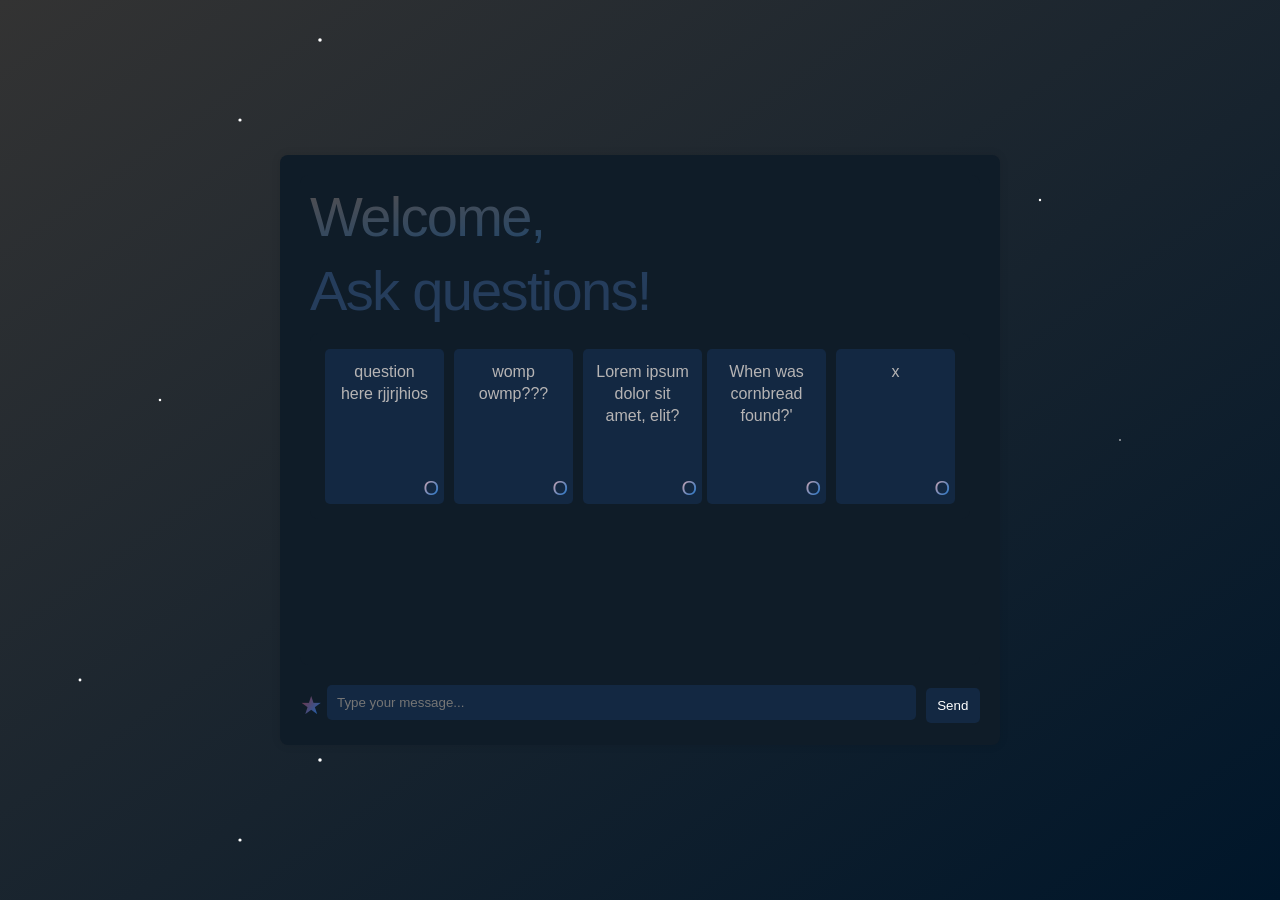
==== public/index.html @ 8bbe8752 "index.html" ====
<!DOCTYPE html>
<html lang="en">
<head>
    <meta charset="UTF-8">
    <meta name="viewport" content="width=device-width, initial-scale=1.0">
    <title>Space Chat</title>
    <style>
        body {
            font-family: Google Sans, Helvetica Neue, sans-serif;
            margin: 0;
            padding: 0;
            background-color: #00162a;
            color: #fff;
            display: flex;
            align-items: center;
            justify-content: center;
            background-image: linear-gradient(to bottom right, #333 0%, #00162a 100%);
            height: 100vh;
            position: relative;
            overflow: hidden;
        }

        body::before {
            content: "";
            position: absolute;
            top: 0;
            left: 0;
            width: 100%;
            height: 100%;
            background: url("data:image/svg+xml,%3Csvg xmlns='http://www.w3.org/2000/svg' viewBox='0 0 1600 900'%3E%3Ccircle cx='300' cy='150' r='2' fill='%23fff' /%3E%3Ccircle cx='900' cy='450' r='3' fill='%23fff' /%3E%3Ccircle cx='1300' cy='250' r='1.5' fill='%23fff' /%3E%3Ccircle cx='600' cy='600' r='2.5' fill='%23fff' /%3E%3Ccircle cx='1000' cy='750' r='2' fill='%23fff' /%3E%3Ccircle cx='1400' cy='550' r='1' fill='%23fff' /%3E%3Ccircle cx='100' cy='850' r='1.8' fill='%23fff' /%3E%3Ccircle cx='400' cy='50' r='2.2' fill='%23fff' /%3E%3Ccircle cx='1200' cy='700' r='1.3' fill='%23fff' /%3E%3Ccircle cx='800' cy='350' r='2.7' fill='%23fff' /%3E%3Ccircle cx='200' cy='500' r='1.6' fill='%23fff' /%3E%3C/svg%3E");
            animation: starsAnimation 60s linear infinite;
            pointer-events: none;
        }

        @keyframes starsAnimation {
            from {
                transform: translate(0, 0);
            }
            to {
                transform: translate(-50%, -50%);
            }
        }

        #chat-container {
            width: 680px;
            height: 550px;
            background-color: #0f1c28;
            border-radius: 8px;
            overflow: hidden;
            box-shadow: 0 0 10px rgba(0, 0, 0, 0.1);
            display: flex;
            flex-direction: column;
            position: relative;
            z-index: 1;
            padding: 20px;
        }

        #chat-messages {
            flex: 1;
            overflow-y: auto;
            background-color: #0f1c28;
            padding: 10px;
            border-radius: 8px;
            margin-bottom: 20px;
        }

        #user-input {
            display: flex;
            align-items: center;
            justify-content: space-between;
        }

        #user-input input {
            flex: 1;
            padding: 10px;
            border: none;
            border-radius: 5px;
            margin-right: 10px;
            background-color: #132842;
            color: #fff;
            margin-bottom: 5px;
        }

        #user-input::before {
            content: "★";
            font-size: 25px;
            background-image: linear-gradient(to bottom right, #8a2929 0%, #096cc9 100%);
            -webkit-background-clip: text;
            color: transparent;
            margin-right: 5px;
        }

        #welcome-text {
            font-weight: bold;
            color: #2ecc71;
            margin-bottom: 10px;
            background-image: linear-gradient(to bottom right, #555050 0%, #073e72 100%);
            -webkit-background-clip: text;
            color: transparent;
            font-size: 3.5rem;
            line-height: 4rem;
            font-weight: 500;
            letter-spacing: -.03em;
        }

        #info-text {
            font-weight: bold;
            color: #2ecc71;
            margin-bottom: 10px;
            background-color: #253d5c;
            -webkit-background-clip: text;
            color: transparent;
            font-size: 3.5rem;
            line-height: 4rem;
            font-weight: 500;
            letter-spacing: -.03em;
        }

        #suggestions {
            display: flex;
            flex-wrap: nowrap;
            overflow-x: auto;
            background-color: #0f1c28;
            padding: 10px;
            border-top: 1px solid #0f1c28;
            max-height: 200px;
            border-radius: 8px;
            height: 35%;
        }

        .suggestion {
            width: 90px;
            background-color: #132842;
            color: #b6b4b4;
            padding: 12px;
            margin: 5px;
            cursor: pointer;
            border-radius: 5px;
            width: 100px;
            text-align: center;
            position: relative;
            transition: background-color 0.3s ease;
            font-size: 1rem;
            font-weight: 400;
            letter-spacing: normal;
            line-height: 1.375rem;
        }

        .suggestion::after {
            content: "O";
            position: absolute;
            bottom: 5px;
            right: 5px;
            font-size: 20px;
            background-image: linear-gradient(to bottom right, #e6acac 0%, #096cc9 100%);
            -webkit-background-clip: text;
            color: transparent;
        }

        .suggestion:hover {
            background-color: #005599;
        }

        .suggestion:nth-child(3n) {
            margin-right: 0;
        }

        #user-input button {
            width: 8%;
            padding: 10px;
            border: none;
            border-radius: 5px;
            background-color: #132842;
            color: #fff;
            cursor: pointer;
            transition: background-color 0.3s ease;
        }

        #user-input button:hover {
            background-color: #004080;
        }
    </style>
</head>
<body>

<div id="chat-container">
    <div id="chat-messages">
        <div id="welcome-text">Welcome,</div>
        <div id="info-text">Ask questions!</div>
        <div id="suggestions">
            <div class="suggestion" onclick="selectSuggestion('question here rjjrjhios')">question here rjjrjhios</div>
            <div class="suggestion" onclick="selectSuggestion('womp owmp??')">womp owmp???</div>
            <div class="suggestion" onclick="selectSuggestion('Lorem ipsum dolor sit amet, elit?')">Lorem ipsum dolor sit amet, elit?</div>
            <div class="suggestion" onclick="selectSuggestion('When was cornbread found?')">When was cornbread found?'</div>
            <div class="suggestion" onclick="selectSuggestion('x')">x</div>
        </div>
    </div>

    <div id="user-input">
        <input type="text" id="user-message" placeholder="Type your message..." oninput="handleUserInput()" onkeyup="checkEnter()">
        <button onclick="sendMessage()">Send</button>
    </div>
</div>

<script src="main.js"></script>

<script>
    function sendMessage() {
        const userMessage = document.getElementById('user-message').value;
        if (userMessage.trim() !== '') {
            const chatMessages = document.getElementById('chat-messages');
            const userBubble = document.createElement('div');
            userBubble.className = 'user-bubble';
            userBubble.innerText = userMessage;
            chatMessages.appendChild(userBubble);
            document.getElementById('user-message').value = '';
            clearSuggestions();
            hideWelcomeText();
            chatMessages.scrollTop = chatMessages.scrollHeight;
        }
    }

    function selectSuggestion(suggestion) {
        document.getElementById('user-message').value = suggestion;
        sendMessage();
    }

    function clearSuggestions() {
        const suggestionsContainer = document.getElementById('suggestions');
        suggestionsContainer.innerHTML = '';
    }

    function checkEnter() {
        if (event.key === 'Enter') {
            sendMessage();
        }
    }

    function handleUserInput() {
        const userInput = document.getElementById('user-message').value;
        if (userInput.trim() !== '') {
            hideWelcomeText();
        }
    }

    function hideWelcomeText() {
        const welcomeText = document.getElementById('welcome-text');
        const infoText = document.getElementById('info-text');
        welcomeText.style.display = 'none';
        infoText.style.display = 'none';
        document.getElementById('suggestions').style.display = 'none';
    }
</script>

</body>
</html>
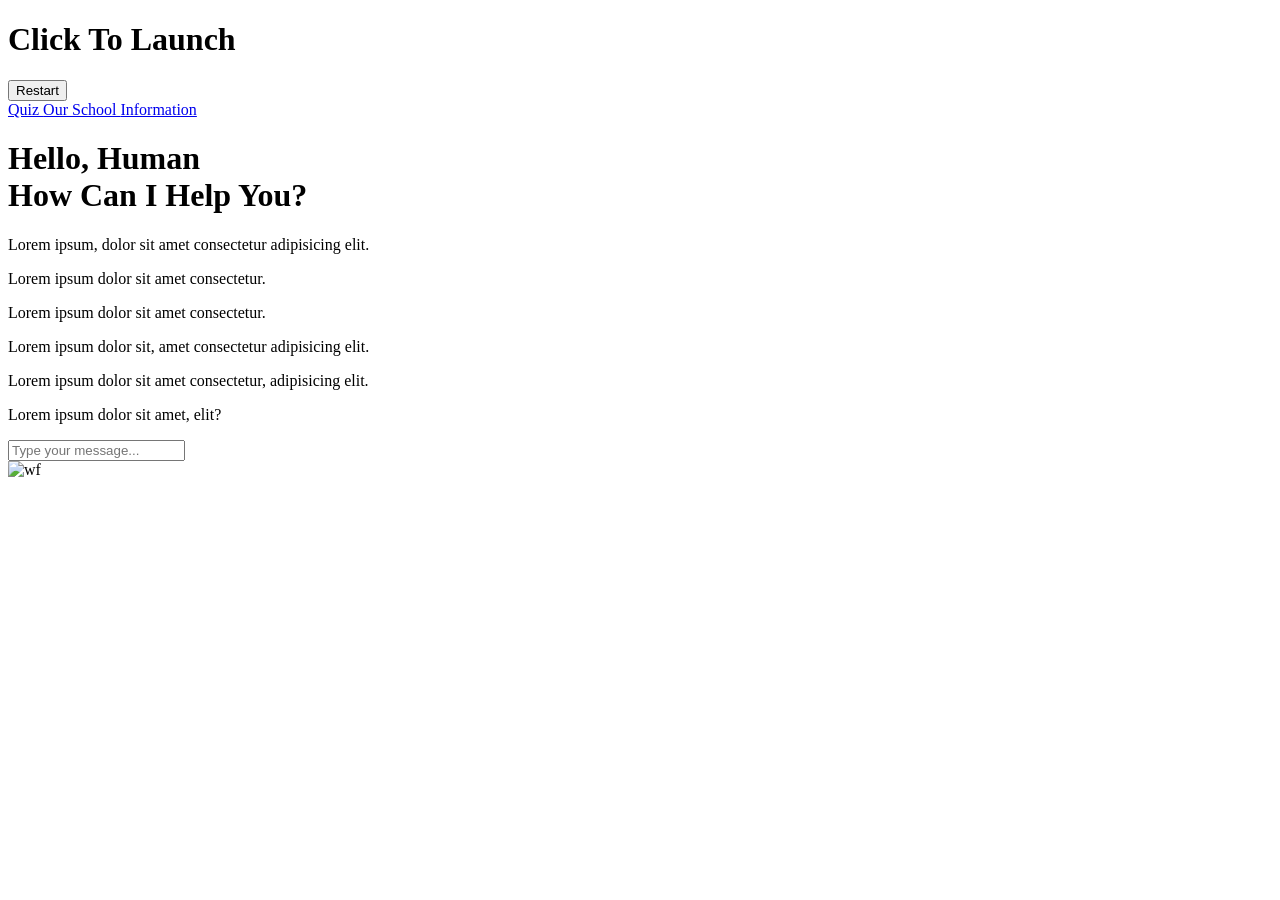
==== commit 71887dea: "Just look index.html This is just the code that I had, just take a look at it for now while I fix it" ====
--- a/public/index.html
+++ b/public/index.html
@@ -1,256 +1,276 @@
 <!DOCTYPE html>
 <html lang="en">
-<head>
-    <meta charset="UTF-8">
-    <meta name="viewport" content="width=device-width, initial-scale=1.0">
-    <title>Space Chat</title>
+  <head>
+    <script
+      src="https://kit.fontawesome.com/effe0ae4aa.js"
+      crossorigin="anonymous"
+    ></script>
+    <meta charset="UTF-8" />
+    <link rel="stylesheet" href="style.css" />
+    <title>SkillsUSA</title>
     <style>
-        body {
-            font-family: Google Sans, Helvetica Neue, sans-serif;
-            margin: 0;
-            padding: 0;
-            background-color: #00162a;
-            color: #fff;
-            display: flex;
-            align-items: center;
-            justify-content: center;
-            background-image: linear-gradient(to bottom right, #333 0%, #00162a 100%);
-            height: 100vh;
-            position: relative;
-            overflow: hidden;
-        }
-
-        body::before {
-            content: "";
-            position: absolute;
-            top: 0;
-            left: 0;
-            width: 100%;
-            height: 100%;
-            background: url("data:image/svg+xml,%3Csvg xmlns='http://www.w3.org/2000/svg' viewBox='0 0 1600 900'%3E%3Ccircle cx='300' cy='150' r='2' fill='%23fff' /%3E%3Ccircle cx='900' cy='450' r='3' fill='%23fff' /%3E%3Ccircle cx='1300' cy='250' r='1.5' fill='%23fff' /%3E%3Ccircle cx='600' cy='600' r='2.5' fill='%23fff' /%3E%3Ccircle cx='1000' cy='750' r='2' fill='%23fff' /%3E%3Ccircle cx='1400' cy='550' r='1' fill='%23fff' /%3E%3Ccircle cx='100' cy='850' r='1.8' fill='%23fff' /%3E%3Ccircle cx='400' cy='50' r='2.2' fill='%23fff' /%3E%3Ccircle cx='1200' cy='700' r='1.3' fill='%23fff' /%3E%3Ccircle cx='800' cy='350' r='2.7' fill='%23fff' /%3E%3Ccircle cx='200' cy='500' r='1.6' fill='%23fff' /%3E%3C/svg%3E");
-            animation: starsAnimation 60s linear infinite;
-            pointer-events: none;
-        }
-
-        @keyframes starsAnimation {
-            from {
-                transform: translate(0, 0);
-            }
-            to {
-                transform: translate(-50%, -50%);
-            }
-        }
-
-        #chat-container {
-            width: 680px;
-            height: 550px;
-            background-color: #0f1c28;
-            border-radius: 8px;
-            overflow: hidden;
-            box-shadow: 0 0 10px rgba(0, 0, 0, 0.1);
-            display: flex;
-            flex-direction: column;
-            position: relative;
-            z-index: 1;
-            padding: 20px;
-        }
-
-        #chat-messages {
-            flex: 1;
-            overflow-y: auto;
-            background-color: #0f1c28;
-            padding: 10px;
-            border-radius: 8px;
-            margin-bottom: 20px;
-        }
-
-        #user-input {
-            display: flex;
-            align-items: center;
-            justify-content: space-between;
-        }
-
-        #user-input input {
-            flex: 1;
-            padding: 10px;
-            border: none;
-            border-radius: 5px;
-            margin-right: 10px;
-            background-color: #132842;
-            color: #fff;
-            margin-bottom: 5px;
-        }
-
-        #user-input::before {
-            content: "★";
-            font-size: 25px;
-            background-image: linear-gradient(to bottom right, #8a2929 0%, #096cc9 100%);
-            -webkit-background-clip: text;
-            color: transparent;
-            margin-right: 5px;
-        }
-
-        #welcome-text {
-            font-weight: bold;
-            color: #2ecc71;
-            margin-bottom: 10px;
-            background-image: linear-gradient(to bottom right, #555050 0%, #073e72 100%);
-            -webkit-background-clip: text;
-            color: transparent;
-            font-size: 3.5rem;
-            line-height: 4rem;
-            font-weight: 500;
-            letter-spacing: -.03em;
-        }
-
-        #info-text {
-            font-weight: bold;
-            color: #2ecc71;
-            margin-bottom: 10px;
-            background-color: #253d5c;
-            -webkit-background-clip: text;
-            color: transparent;
-            font-size: 3.5rem;
-            line-height: 4rem;
-            font-weight: 500;
-            letter-spacing: -.03em;
-        }
-
-        #suggestions {
-            display: flex;
-            flex-wrap: nowrap;
-            overflow-x: auto;
-            background-color: #0f1c28;
-            padding: 10px;
-            border-top: 1px solid #0f1c28;
-            max-height: 200px;
-            border-radius: 8px;
-            height: 35%;
-        }
-
-        .suggestion {
-            width: 90px;
-            background-color: #132842;
-            color: #b6b4b4;
-            padding: 12px;
-            margin: 5px;
-            cursor: pointer;
-            border-radius: 5px;
-            width: 100px;
-            text-align: center;
-            position: relative;
-            transition: background-color 0.3s ease;
-            font-size: 1rem;
-            font-weight: 400;
-            letter-spacing: normal;
-            line-height: 1.375rem;
-        }
-
-        .suggestion::after {
-            content: "O";
-            position: absolute;
-            bottom: 5px;
-            right: 5px;
-            font-size: 20px;
-            background-image: linear-gradient(to bottom right, #e6acac 0%, #096cc9 100%);
-            -webkit-background-clip: text;
-            color: transparent;
-        }
-
-        .suggestion:hover {
-            background-color: #005599;
-        }
-
-        .suggestion:nth-child(3n) {
-            margin-right: 0;
-        }
-
-        #user-input button {
-            width: 8%;
-            padding: 10px;
-            border: none;
-            border-radius: 5px;
-            background-color: #132842;
-            color: #fff;
-            cursor: pointer;
-            transition: background-color 0.3s ease;
-        }
-
-        #user-input button:hover {
-            background-color: #004080;
-        }
+      @import url("https://fonts.googleapis.com/css2?family=Montserrat:wght@300;400&display=swap");
     </style>
-</head>
-<body>
-
-<div id="chat-container">
-    <div id="chat-messages">
-        <div id="welcome-text">Welcome,</div>
-        <div id="info-text">Ask questions!</div>
-        <div id="suggestions">
-            <div class="suggestion" onclick="selectSuggestion('question here rjjrjhios')">question here rjjrjhios</div>
-            <div class="suggestion" onclick="selectSuggestion('womp owmp??')">womp owmp???</div>
-            <div class="suggestion" onclick="selectSuggestion('Lorem ipsum dolor sit amet, elit?')">Lorem ipsum dolor sit amet, elit?</div>
-            <div class="suggestion" onclick="selectSuggestion('When was cornbread found?')">When was cornbread found?'</div>
-            <div class="suggestion" onclick="selectSuggestion('x')">x</div>
+  </head>
+  <body>
+    <h1 id="toggler">Click To Launch</h1>
+    <div class="container">
+      <div class="circle" id="circle">
+        <div class="hidden-content">
+          <div class="flex">
+            <nav>
+              <button class="new_chat" onclick="startNewChat()">
+                <span> Restart </span>
+                <i class="fa-solid fa-star outside"></i>
+                <div class="stars">
+                  <i class="fa-solid fa-star"></i>
+                </div>
+              </button>
+              <div class="bottom">
+                <div class="links">
+                  <a href="#" onclick="showQuiz()">
+                    <i class="fa-regular fa-pen-to-square"></i>
+                    Quiz
+                  </a>
+                  <a href="#" onclick="showSchool()">
+                    <i class="fa-regular fa-image"></i>
+                    Our School
+                  </a>
+                  <a href="#" onclick="showInformation()">
+                    <i class="fa-brands fa-readme"></i>
+                    Information
+                  </a>
+                </div>
+              </div>
+            </nav>
+
+            <div id="chat-container">
+              <div id="chat-messages">
+                <h1 id="welcome-text">
+                  Hello, Human <br />
+                  <span>How Can I Help You?</span>
+                </h1>
+                <div id="suggestions">
+                  <div
+                    class="suggestion"
+                    onclick="selectSuggestion('Lorem ipsum dolor sit amet, elit?')"
+                  >
+                    <div class="top">
+                      <p>
+                        Lorem ipsum, dolor sit amet consectetur adipisicing
+                        elit.
+                      </p>
+                    </div>
+                  </div>
+                  <div
+                    class="suggestion"
+                    onclick="selectSuggestion('Lorem ipsum dolor sit amet, elit?')"
+                  >
+                    <div class="top">
+                      <p>Lorem ipsum dolor sit amet consectetur.</p>
+                    </div>
+                  </div>
+                  <div
+                    class="suggestion"
+                    onclick="selectSuggestion('Lorem ipsum dolor sit amet, elit?')"
+                  >
+                    <div class="top">
+                      <p>Lorem ipsum dolor sit amet consectetur.</p>
+                    </div>
+                  </div>
+                  <div
+                    class="suggestion"
+                    onclick="selectSuggestion('Lorem ipsum dolor sit amet, elit?')"
+                  >
+                    <div class="top">
+                      <p>
+                        Lorem ipsum dolor sit, amet consectetur adipisicing
+                        elit.
+                      </p>
+                    </div>
+                  </div>
+                  <div
+                    class="suggestion"
+                    onclick="selectSuggestion('Lorem ipsum dolor sit amet, elit?')"
+                  >
+                    <div class="top">
+                      <p>
+                        Lorem ipsum dolor sit amet consectetur, adipisicing
+                        elit.
+                      </p>
+                    </div>
+                  </div>
+                  <div
+                    class="suggestion"
+                    onclick="selectSuggestion('Lorem ipsum dolor sit amet, elit?')"
+                  >
+                    <div class="top">
+                      <p>Lorem ipsum dolor sit amet, elit?</p>
+                    </div>
+                  </div>
+                </div>
+              </div>
+
+              <div id="quiz-container" style="display: none;">
+
+                <div class="wrapper">
+                    <div id="quiz">
+                        <div class="left">
+                            <h2>Welcome to<br>
+                                <span> the Quiz</span>
+                            </h2>
+                            <p></p>
+                            <p id="question"></p>
+                        </div>
+                        <div class="right">
+                            <div class="buttons">
+                                <button id="btn0"><span class="letter-box">A</span><span id="choice0"></span></button>
+                                <button id="btn1"><span class="letter-box">B</span><span id="choice1"></span></button>
+                                <button id="btn2"><span class="letter-box">C</span><span id="choice2"></span></button>
+                                <button id="btn3"><span class="letter-box">D</span><span id="choice3"></span></button>
+                            </div>
+                        </div>
+                        <div class="progress-container">
+                            <div id="progress-bar"></div>
+                            <img src="Assets/side-rocket.png" class="barcket" id="barcket" alt="Side Rocket">
+                        </div>
+                    </div>
+                    <!-- Display score -->
+                    <div id="score-container">
+                      <h2>Your Score!</h2>
+                      <span id="score">0</span>
+                      <div id="buttons-container">
+                        <button id="try-again" onclick="resetQuiz()">Try Again</button>
+                        <button id="bonus-button" onclick="turnLightOn()">Turn On Bonus</button>
+                      </div>
+                    </div>
+                    
+                </div>
+                
+            </div>
+            
+
+            <div id="our-school-container" class="section-container" style="display: none;">
+              <h2>gallery stuff will go here</h2>
+            </div>
+            
+            <div class="info" id="information-container" style="display: none;">
+              <h2>
+                SkillsUSA at Reading Muhlenberg Career & Technology Center
+              </h2>
+              <p>
+                At RMCTC, SkillsUSA is more than just an organization;
+                it's a cornerstone of our educational approach. As a
+                chapter with students from all program areas, we embody
+                the spirit of SkillsUSA through our commitment to personal
+                development, workplace skills, and technical excellence.
+              </p>
+              <p>
+                Through the Framework, SkillsUSA students hone their
+                hands-on skills against current industry standards in more
+                than 130 occupational areas, from 3-D Animation to Welding
+                and nearly everything in between. At the same time, they
+                develop the transformative career-readiness skills —
+                teamwork, communication, professionalism, leadership and
+                more — that fuel career and life success.
+              </p>
+              <h3>Our Approach</h3>
+              <p>
+                We integrate the SkillsUSA framework into every aspect of
+                our educational experience. Whether it's through classroom
+                learning, co-op opportunities, internships, or community
+                service, we strive to equip our students with the skills
+                they need to succeed in their careers from day one.
+              </p>
+
+              <h3>Community Engagement</h3>
+              <p>
+                Our commitment to SkillsUSA extends beyond the classroom.
+                Through partnerships with local businesses like East Penn
+                Manufacturing, Fraser Advanced, and Reading Hospital,
+                among others, our students gain real-world experience
+                while making meaningful contributions to our community.
+              </p>
+              <h3>Personal and Professional Growth</h3>
+              <p>
+                At RMCTC, we prioritize the development of essential
+                skills such as resume writing, interviewing, and conflict
+                resolution, all of which are integral parts of the
+                SkillsUSA framework. Additionally, our technical skills
+                curriculum is seamlessly integrated into our daily
+                schedule, ensuring that every student receives a
+                comprehensive education.
+              </p>
+              <h3>Core Values</h3>
+              <p>
+                We are guided by the core values of integrity, respect,
+                responsibility, community, and service. These values
+                inform everything we do, from our interactions with
+                students and staff to our partnerships with industry
+                leaders.
+              </p>
+              <h3>Impact</h3>
+              <p>
+                The impact of SkillsUSA at RMCTC is evident in the success
+                stories of our students. From gaining confidence and
+                discovering passions to securing employment in high-demand
+                fields, SkillsUSA has transformed countless lives within
+                our school community.
+              </p>
+              <h3>Symbols and Traditions</h3>
+              <p>
+                From the iconic SkillsUSA emblem to the solemn recitation
+                of the SkillsUSA Pledge, our school embraces the symbols
+                and traditions that define the SkillsUSA experience. These
+                rituals serve as reminders of our shared commitment to
+                professionalism, service, and lifelong learning.
+              </p>
+              <br />
+              <div class="rmctc">
+                <h2>Join Us</h2>
+                <p>
+                  At RMCTC, SkillsUSA isn't just an organization; it's a
+                  community dedicated to empowering students and shaping
+                  the future of the skilled trades. Join us as we continue
+                  to uphold the ideals of SkillsUSA and prepare the next
+                  generation of skilled professionals and leaders.
+                </p>
+              </div>
+            </div>
+
+
+
+              <div id="user-input" class="expander">
+                <input
+                  type="text"
+                  id="user-message"
+                  placeholder="Type your message..."
+                  oninput="handleUserInput()"
+                  onkeyup="checkEnter()"
+                />
+                <i class="fa-solid fa-paper-plane"></i>
+              </div>
+            </div>
+          </div>
         </div>
+      </div>
+      <div id="pulse" class="pulse">
+        <span style="--i: 1"></span>
+        <span style="--i: 2"></span>
+        <span style="--i: 3"></span>
+        <span style="--i: 4"></span>
+        <span style="--i: 5"></span>
+      </div>
+
+      <div class="rocket" id="rocket" onclick="expandCircle()">
+        <img src="assets/rocket.png" alt="wf" />
+      </div>
     </div>
 
-    <div id="user-input">
-        <input type="text" id="user-message" placeholder="Type your message..." oninput="handleUserInput()" onkeyup="checkEnter()">
-        <button onclick="sendMessage()">Send</button>
-    </div>
-</div>
-
-<script src="main.js"></script>
-
-<script>
-    function sendMessage() {
-        const userMessage = document.getElementById('user-message').value;
-        if (userMessage.trim() !== '') {
-            const chatMessages = document.getElementById('chat-messages');
-            const userBubble = document.createElement('div');
-            userBubble.className = 'user-bubble';
-            userBubble.innerText = userMessage;
-            chatMessages.appendChild(userBubble);
-            document.getElementById('user-message').value = '';
-            clearSuggestions();
-            hideWelcomeText();
-            chatMessages.scrollTop = chatMessages.scrollHeight;
-        }
-    }
-
-    function selectSuggestion(suggestion) {
-        document.getElementById('user-message').value = suggestion;
-        sendMessage();
-    }
-
-    function clearSuggestions() {
-        const suggestionsContainer = document.getElementById('suggestions');
-        suggestionsContainer.innerHTML = '';
-    }
-
-    function checkEnter() {
-        if (event.key === 'Enter') {
-            sendMessage();
-        }
-    }
-
-    function handleUserInput() {
-        const userInput = document.getElementById('user-message').value;
-        if (userInput.trim() !== '') {
-            hideWelcomeText();
-        }
-    }
-
-    function hideWelcomeText() {
-        const welcomeText = document.getElementById('welcome-text');
-        const infoText = document.getElementById('info-text');
-        welcomeText.style.display = 'none';
-        infoText.style.display = 'none';
-        document.getElementById('suggestions').style.display = 'none';
-    }
-</script>
-
-</body>
+    <script src="script.js"></script>
+    <script src="/main.js"></script>
+    <script src="server.js"></script>
+    <script src="https://cdn.jsdelivr.net/npm/canvas-confetti@1.0.1"></script>
+
+  </body>
 </html>
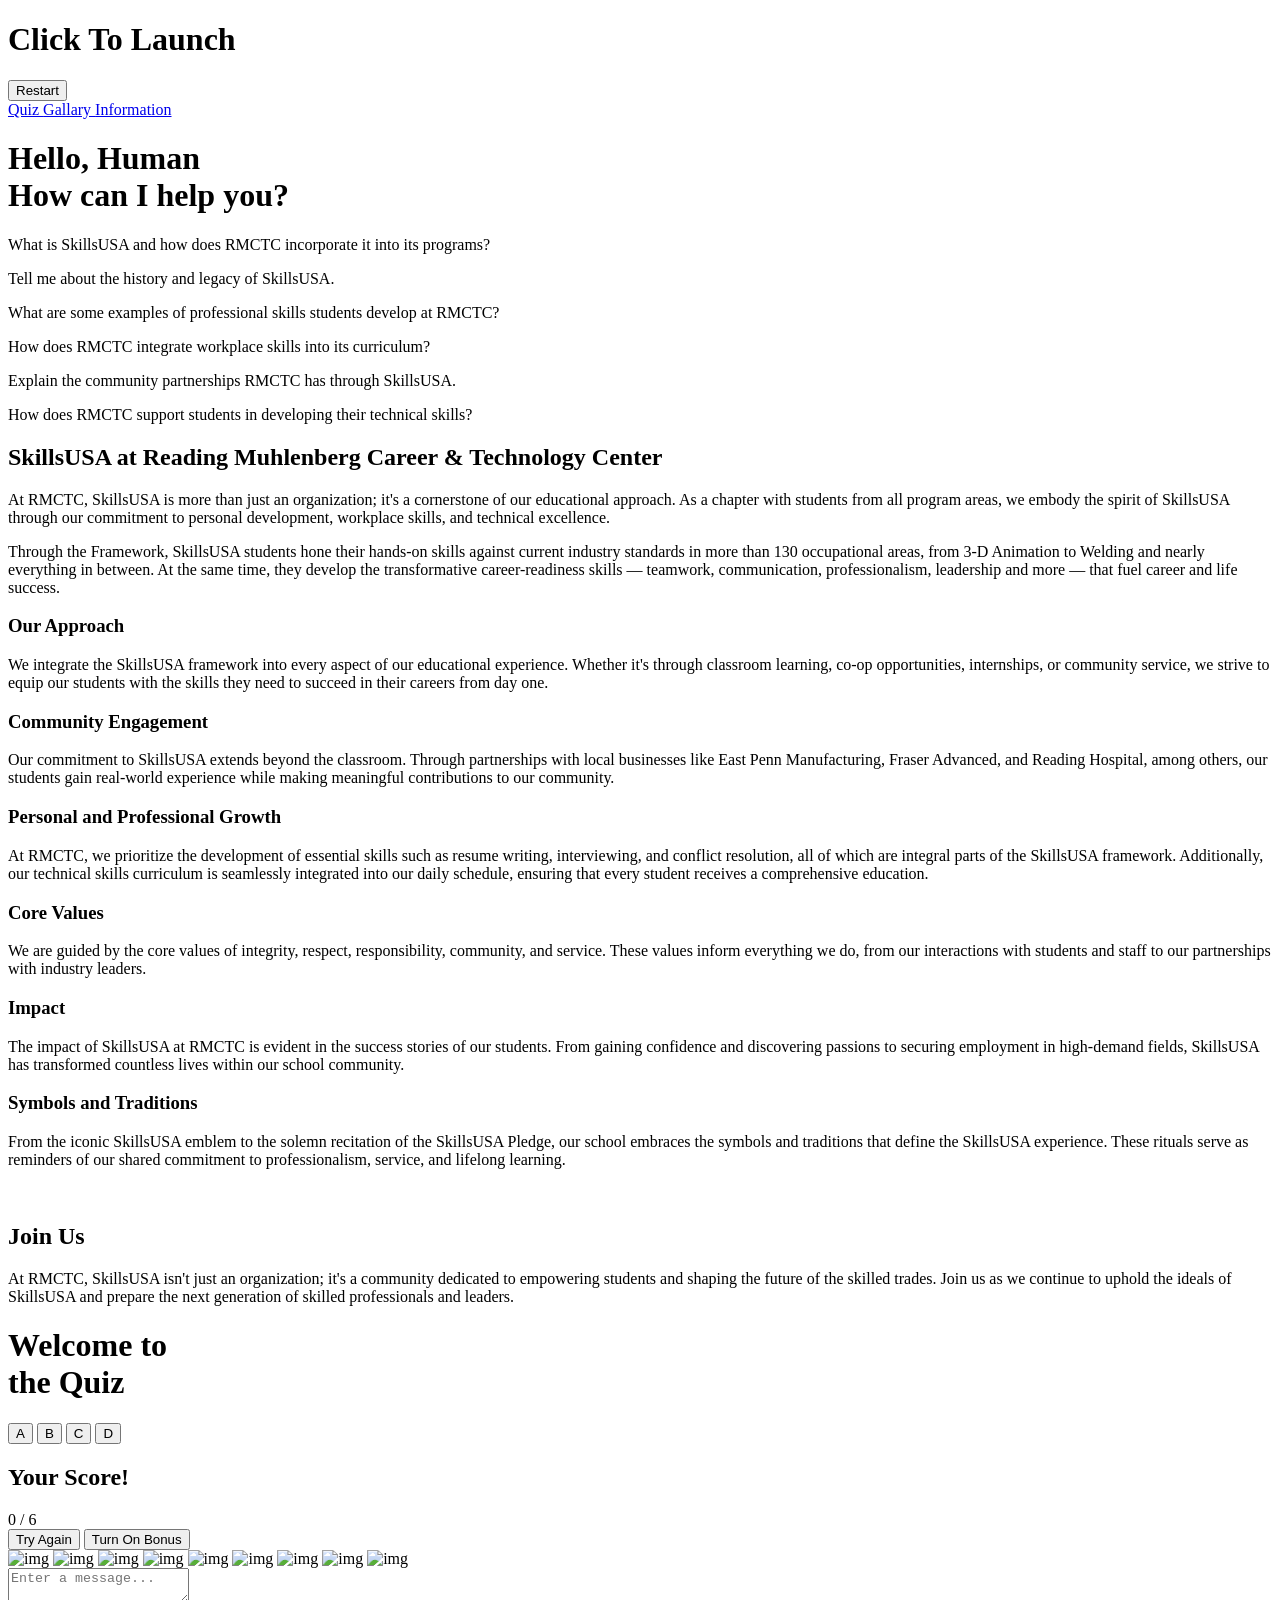
==== commit 2c0bac15: "Last index.html" ====
--- a/public/index.html
+++ b/public/index.html
@@ -6,7 +6,11 @@
       crossorigin="anonymous"
     ></script>
     <meta charset="UTF-8" />
-    <link rel="stylesheet" href="style.css" />
+    <link rel="stylesheet" href="chat.css" />
+    <link rel="stylesheet" href="info.css" />
+    <link rel="stylesheet" href="quiz.css" />
+    <link rel="stylesheet" href="school.css" />
+
     <title>SkillsUSA</title>
     <style>
       @import url("https://fonts.googleapis.com/css2?family=Montserrat:wght@300;400&display=swap");
@@ -17,238 +21,283 @@
     <div class="container">
       <div class="circle" id="circle">
         <div class="hidden-content">
-          <div class="flex">
-            <nav>
-              <button class="new_chat" onclick="startNewChat()">
-                <span> Restart </span>
-                <i class="fa-solid fa-star outside"></i>
-                <div class="stars">
-                  <i class="fa-solid fa-star"></i>
-                </div>
-              </button>
-              <div class="bottom">
-                <div class="links">
-                  <a href="#" onclick="showQuiz()">
-                    <i class="fa-regular fa-pen-to-square"></i>
-                    Quiz
-                  </a>
-                  <a href="#" onclick="showSchool()">
-                    <i class="fa-regular fa-image"></i>
-                    Our School
-                  </a>
-                  <a href="#" onclick="showInformation()">
-                    <i class="fa-brands fa-readme"></i>
-                    Information
-                  </a>
-                </div>
+          <div class="hidden-content">
+            <div class="flex chat_container">
+              <div class="left">
+                <nav>
+                  <button class="new_chat" onclick="restartPage()">
+                    <span> Restart </span>
+                    <i class="fa-solid fa-star outside"></i>
+                    <div class="stars">
+                      <i class="fa-solid fa-star"></i>
+                    </div>
+                  </button>
+                  <div class="bottom">
+                    <div class="links">
+                      <a href="#" onclick="showQuiz()">
+                        <i class="fa-regular fa-pen-to-square"></i>
+                        Quiz
+                      </a>
+                      <a href="#" onclick="showSchool()">
+                        <i class="fa-regular fa-image"></i>
+                        Gallary
+                      </a>
+                      <a href="#" onclick="showInfo()">
+                        <i class="fa-brands fa-readme"></i>
+                        Information
+                      </a>
+                    </div>
+                  </div>
+                </nav>
               </div>
-            </nav>
-
-            <div id="chat-container">
-              <div id="chat-messages">
-                <h1 id="welcome-text">
-                  Hello, Human <br />
-                  <span>How Can I Help You?</span>
-                </h1>
-                <div id="suggestions">
-                  <div
-                    class="suggestion"
-                    onclick="selectSuggestion('Lorem ipsum dolor sit amet, elit?')"
-                  >
-                    <div class="top">
+              <div class="right">
+                <div class="in-chat">
+                  <ul class="chatbox"></ul>
+                  <div class="intro">
+                    <h1 id="title" class="title">
+                      Hello, Human <br />
+                      <span>How can I help you?</span>
+                    </h1>
+                    <div id="suggestions" class="suggestions">
+                      <div class="suggestion">
+                        <p>
+                          What is SkillsUSA and how does RMCTC incorporate it
+                          into its programs?
+                        </p>
+                      </div>
+                      <div class="suggestion">
+                        <p>
+                          Tell me about the history and legacy of SkillsUSA.
+                        </p>
+                      </div>
+                      <div class="suggestion">
+                        <p>
+                          What are some examples of professional skills students
+                          develop at RMCTC?
+                        </p>
+                      </div>
+                      <div class="suggestion">
+                        <p>
+                          How does RMCTC integrate workplace skills into its
+                          curriculum?
+                        </p>
+                      </div>
+                      <div class="suggestion">
+                        <p>
+                          Explain the community partnerships RMCTC has through
+                          SkillsUSA.
+                        </p>
+                      </div>
+                      <div class="suggestion">
+                        <p>
+                          How does RMCTC support students in developing their
+                          technical skills?
+                        </p>
+                      </div>
+                    </div>
+                  </div>
+                  <div id="info_page" class="info">
+                    <h2>
+                      SkillsUSA at Reading Muhlenberg Career & Technology Center
+                    </h2>
+                    <p>
+                      At RMCTC, SkillsUSA is more than just an organization;
+                      it's a cornerstone of our educational approach. As a
+                      chapter with students from all program areas, we embody
+                      the spirit of SkillsUSA through our commitment to personal
+                      development, workplace skills, and technical excellence.
+                    </p>
+                    <p>
+                      Through the Framework, SkillsUSA students hone their
+                      hands-on skills against current industry standards in more
+                      than 130 occupational areas, from 3-D Animation to Welding
+                      and nearly everything in between. At the same time, they
+                      develop the transformative career-readiness skills —
+                      teamwork, communication, professionalism, leadership and
+                      more — that fuel career and life success.
+                    </p>
+                    <h3>Our Approach</h3>
+                    <p>
+                      We integrate the SkillsUSA framework into every aspect of
+                      our educational experience. Whether it's through classroom
+                      learning, co-op opportunities, internships, or community
+                      service, we strive to equip our students with the skills
+                      they need to succeed in their careers from day one.
+                    </p>
+
+                    <h3>Community Engagement</h3>
+                    <p>
+                      Our commitment to SkillsUSA extends beyond the classroom.
+                      Through partnerships with local businesses like East Penn
+                      Manufacturing, Fraser Advanced, and Reading Hospital,
+                      among others, our students gain real-world experience
+                      while making meaningful contributions to our community.
+                    </p>
+                    <h3>Personal and Professional Growth</h3>
+                    <p>
+                      At RMCTC, we prioritize the development of essential
+                      skills such as resume writing, interviewing, and conflict
+                      resolution, all of which are integral parts of the
+                      SkillsUSA framework. Additionally, our technical skills
+                      curriculum is seamlessly integrated into our daily
+                      schedule, ensuring that every student receives a
+                      comprehensive education.
+                    </p>
+                    <h3>Core Values</h3>
+                    <p>
+                      We are guided by the core values of integrity, respect,
+                      responsibility, community, and service. These values
+                      inform everything we do, from our interactions with
+                      students and staff to our partnerships with industry
+                      leaders.
+                    </p>
+                    <h3>Impact</h3>
+                    <p>
+                      The impact of SkillsUSA at RMCTC is evident in the success
+                      stories of our students. From gaining confidence and
+                      discovering passions to securing employment in high-demand
+                      fields, SkillsUSA has transformed countless lives within
+                      our school community.
+                    </p>
+                    <h3>Symbols and Traditions</h3>
+                    <p>
+                      From the iconic SkillsUSA emblem to the solemn recitation
+                      of the SkillsUSA Pledge, our school embraces the symbols
+                      and traditions that define the SkillsUSA experience. These
+                      rituals serve as reminders of our shared commitment to
+                      professionalism, service, and lifelong learning.
+                    </p>
+                    <br />
+                    <div class="rmctc">
+                      <h2>Join Us</h2>
                       <p>
-                        Lorem ipsum, dolor sit amet consectetur adipisicing
-                        elit.
+                        At RMCTC, SkillsUSA isn't just an organization; it's a
+                        community dedicated to empowering students and shaping
+                        the future of the skilled trades. Join us as we continue
+                        to uphold the ideals of SkillsUSA and prepare the next
+                        generation of skilled professionals and leaders.
                       </p>
                     </div>
                   </div>
-                  <div
-                    class="suggestion"
-                    onclick="selectSuggestion('Lorem ipsum dolor sit amet, elit?')"
-                  >
-                    <div class="top">
-                      <p>Lorem ipsum dolor sit amet consectetur.</p>
-                    </div>
-                  </div>
-                  <div
-                    class="suggestion"
-                    onclick="selectSuggestion('Lorem ipsum dolor sit amet, elit?')"
-                  >
-                    <div class="top">
-                      <p>Lorem ipsum dolor sit amet consectetur.</p>
-                    </div>
-                  </div>
-                  <div
-                    class="suggestion"
-                    onclick="selectSuggestion('Lorem ipsum dolor sit amet, elit?')"
-                  >
-                    <div class="top">
-                      <p>
-                        Lorem ipsum dolor sit, amet consectetur adipisicing
-                        elit.
-                      </p>
-                    </div>
-                  </div>
-                  <div
-                    class="suggestion"
-                    onclick="selectSuggestion('Lorem ipsum dolor sit amet, elit?')"
-                  >
-                    <div class="top">
-                      <p>
-                        Lorem ipsum dolor sit amet consectetur, adipisicing
-                        elit.
-                      </p>
-                    </div>
-                  </div>
-                  <div
-                    class="suggestion"
-                    onclick="selectSuggestion('Lorem ipsum dolor sit amet, elit?')"
-                  >
-                    <div class="top">
-                      <p>Lorem ipsum dolor sit amet, elit?</p>
-                    </div>
-                  </div>
-                </div>
-              </div>
-
-              <div id="quiz-container" style="display: none;">
-
-                <div class="wrapper">
+
+                  <!-- Quiz -->
+
+                  <div id="quiz" class="quiz-container">
                     <div id="quiz">
-                        <div class="left">
-                            <h2>Welcome to<br>
-                                <span> the Quiz</span>
-                            </h2>
-                            <p></p>
-                            <p id="question"></p>
+                      <div class="grid">
+                        <div class="leftq">
+                          <h1>
+                            Welcome to<br />
+                            the <span>Quiz</span>
+                          </h1>
+                          <p></p>
+                          <p id="question"></p>
                         </div>
-                        <div class="right">
-                            <div class="buttons">
-                                <button id="btn0"><span class="letter-box">A</span><span id="choice0"></span></button>
-                                <button id="btn1"><span class="letter-box">B</span><span id="choice1"></span></button>
-                                <button id="btn2"><span class="letter-box">C</span><span id="choice2"></span></button>
-                                <button id="btn3"><span class="letter-box">D</span><span id="choice3"></span></button>
-                            </div>
+                        <div class="rightq">
+                          <div class="buttons">
+                            <button id="btn0">
+                              <span class="letter-box">A</span
+                              ><span class="choices" id="choice0"></span>
+                            </button>
+                            <button id="btn1">
+                              <span class="letter-box">B</span
+                              ><span class="choices" id="choice1"></span>
+                            </button>
+                            <button id="btn2">
+                              <span class="letter-box">C</span
+                              ><span class="choices" id="choice2"></span>
+                            </button>
+                            <button id="btn3">
+                              <span class="letter-box">D</span
+                              ><span class="choices" id="choice3"></span>
+                            </button>
+                          </div>
                         </div>
-                        <div class="progress-container">
-                            <div id="progress-bar"></div>
-                            <img src="Assets/side-rocket.png" class="barcket" id="barcket" alt="Side Rocket">
-                        </div>
-                    </div>
-                    <!-- Display score -->
+                      </div>
+                      <div class="progress-container">
+                        <div id="progress-bar"></div>
+                      </div>
+                    </div>
+
                     <div id="score-container">
                       <h2>Your Score!</h2>
-                      <span id="score">0</span>
+                      <span id="score">0</span><span class="out_of"> / 6</span>
                       <div id="buttons-container">
-                        <button id="try-again" onclick="resetQuiz()">Try Again</button>
-                        <button id="bonus-button" onclick="turnLightOn()">Turn On Bonus</button>
-                      </div>
-                    </div>
-                    
+                        <button id="try-again" onclick="resetQuiz()">
+                          Try Again
+                        </button>
+                        <button id="bonus-button" onclick="turnLightOn()">
+                          Turn On Bonus
+                        </button>
+                      </div>
+                    </div>
+                  </div>
+
+                  <!-- End of quiz -->
+
+                  <div
+                    id="our-school-container"
+                    class="our-school-container wrapper"
+                  >
+                    <i id="left" class="fa-solid fa-angle-left"></i>
+                    <div class="carousel">
+                      <img
+                        src="assets/baking-600x600.jpg"
+                        alt="img"
+                        draggable="false"
+                      />
+                      <img
+                        src="assets/Cooking1-web1.jpg"
+                        alt="img"
+                        draggable="false"
+                      />
+                      <img
+                        src="assets/Cos1-web.jpg"
+                        alt="img"
+                        draggable="false"
+                      />
+                      <img
+                        src="assets/Dusting-web.jpg"
+                        alt="img"
+                        draggable="false"
+                      />
+                      <img
+                        src="assets/ECE5-web.jpg"
+                        alt="img"
+                        draggable="false"
+                      />
+                      <img
+                        src="assets/fastnacht-1-600x600.jpg"
+                        alt="img"
+                        draggable="false"
+                      />
+                      <img
+                        src="assets/Landscaping-web1.jpg"
+                        alt="img"
+                        draggable="false"
+                      />
+                      <img
+                        src="assets/Sewing2-web.jpg"
+                        alt="img"
+                        draggable="false"
+                      />
+                      <img
+                        src="assets/ITA2students-web.jpg"
+                        alt="img"
+                        draggable="false"
+                      />
+                    </div>
+                    <i id="right" class="fa-solid fa-angle-right"></i>
+                  </div>
+
+                  <div id="chat-input" class="chat-input">
+                    <textarea
+                      placeholder="Enter a message..."
+                      required
+                    ></textarea>
+                    <i class="fa-regular fa-paper-plane"></i>
+                  </div>
                 </div>
-                
-            </div>
-            
-
-            <div id="our-school-container" class="section-container" style="display: none;">
-              <h2>gallery stuff will go here</h2>
-            </div>
-            
-            <div class="info" id="information-container" style="display: none;">
-              <h2>
-                SkillsUSA at Reading Muhlenberg Career & Technology Center
-              </h2>
-              <p>
-                At RMCTC, SkillsUSA is more than just an organization;
-                it's a cornerstone of our educational approach. As a
-                chapter with students from all program areas, we embody
-                the spirit of SkillsUSA through our commitment to personal
-                development, workplace skills, and technical excellence.
-              </p>
-              <p>
-                Through the Framework, SkillsUSA students hone their
-                hands-on skills against current industry standards in more
-                than 130 occupational areas, from 3-D Animation to Welding
-                and nearly everything in between. At the same time, they
-                develop the transformative career-readiness skills —
-                teamwork, communication, professionalism, leadership and
-                more — that fuel career and life success.
-              </p>
-              <h3>Our Approach</h3>
-              <p>
-                We integrate the SkillsUSA framework into every aspect of
-                our educational experience. Whether it's through classroom
-                learning, co-op opportunities, internships, or community
-                service, we strive to equip our students with the skills
-                they need to succeed in their careers from day one.
-              </p>
-
-              <h3>Community Engagement</h3>
-              <p>
-                Our commitment to SkillsUSA extends beyond the classroom.
-                Through partnerships with local businesses like East Penn
-                Manufacturing, Fraser Advanced, and Reading Hospital,
-                among others, our students gain real-world experience
-                while making meaningful contributions to our community.
-              </p>
-              <h3>Personal and Professional Growth</h3>
-              <p>
-                At RMCTC, we prioritize the development of essential
-                skills such as resume writing, interviewing, and conflict
-                resolution, all of which are integral parts of the
-                SkillsUSA framework. Additionally, our technical skills
-                curriculum is seamlessly integrated into our daily
-                schedule, ensuring that every student receives a
-                comprehensive education.
-              </p>
-              <h3>Core Values</h3>
-              <p>
-                We are guided by the core values of integrity, respect,
-                responsibility, community, and service. These values
-                inform everything we do, from our interactions with
-                students and staff to our partnerships with industry
-                leaders.
-              </p>
-              <h3>Impact</h3>
-              <p>
-                The impact of SkillsUSA at RMCTC is evident in the success
-                stories of our students. From gaining confidence and
-                discovering passions to securing employment in high-demand
-                fields, SkillsUSA has transformed countless lives within
-                our school community.
-              </p>
-              <h3>Symbols and Traditions</h3>
-              <p>
-                From the iconic SkillsUSA emblem to the solemn recitation
-                of the SkillsUSA Pledge, our school embraces the symbols
-                and traditions that define the SkillsUSA experience. These
-                rituals serve as reminders of our shared commitment to
-                professionalism, service, and lifelong learning.
-              </p>
-              <br />
-              <div class="rmctc">
-                <h2>Join Us</h2>
-                <p>
-                  At RMCTC, SkillsUSA isn't just an organization; it's a
-                  community dedicated to empowering students and shaping
-                  the future of the skilled trades. Join us as we continue
-                  to uphold the ideals of SkillsUSA and prepare the next
-                  generation of skilled professionals and leaders.
-                </p>
-              </div>
-            </div>
-
-
-
-              <div id="user-input" class="expander">
-                <input
-                  type="text"
-                  id="user-message"
-                  placeholder="Type your message..."
-                  oninput="handleUserInput()"
-                  onkeyup="checkEnter()"
-                />
-                <i class="fa-solid fa-paper-plane"></i>
               </div>
             </div>
           </div>
@@ -262,15 +311,13 @@
         <span style="--i: 5"></span>
       </div>
 
-      <div class="rocket" id="rocket" onclick="expandCircle()">
-        <img src="assets/rocket.png" alt="wf" />
+      <div class="rocket" id="rocket" onclick="">
+        <img src="assets/rocket_black.png" alt="" />
       </div>
     </div>
-
+    <script src="/main.js"></script>
     <script src="script.js"></script>
-    <script src="/main.js"></script>
-    <script src="server.js"></script>
-    <script src="https://cdn.jsdelivr.net/npm/canvas-confetti@1.0.1"></script>
-
+    <script src="quiz.js"></script>
+    <script src="school.js"></script>
   </body>
 </html>
